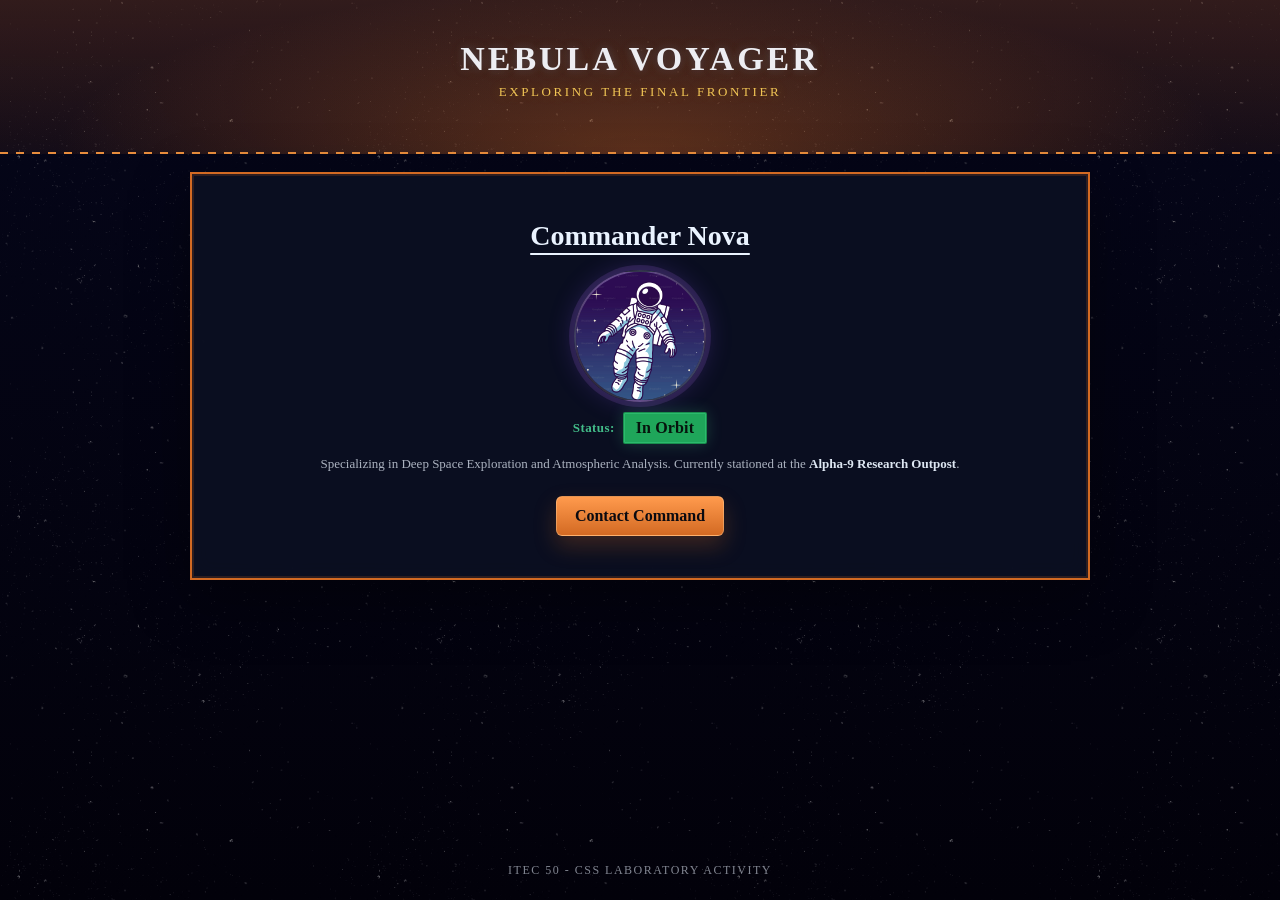
==== index.html @ 78608d45 "Add files via upload" ====
<!doctype html>
<html lang="en">
  <head>
    <meta charset="UTF-8" />
    <meta name="viewport" content="width=device-width, initial-scale=1.0" />
    <title>Nebula Voyager - Commander Nova</title>
    <link rel="stylesheet" href="style.css" />
  </head>
  <body>
    <div class="sky-anim" aria-hidden="true"></div>

    <header class="page-header">
      <div class="kicker">NEBULA VOYAGER</div>
      <div class="subkicker">EXPLORING THE FINAL FRONTIER</div>
    </header>

    <main class="frame" role="main">
      <h1 class="commander-name">Commander Nova</h1>

      <div class="avatar" aria-hidden="true">
        <img class="avatar-img" src="Astro.jpg" alt="" />
      </div>

      <div class="status-wrap" aria-label="Status: In Orbit">
        <span class="status-label">Status:</span>
        <div class="status-pill">
          <span class="status-text">In Orbit</span>
        </div>
      </div>

      <p class="mission">
        Specializing in Deep Space Exploration and Atmospheric Analysis. Currently
        stationed at the <span class="mission-strong">Alpha-9 Research Outpost</span>.
      </p>

      <a class="cta" href="#" role="button" aria-label="Contact Command">
        Contact Command
      </a>
    </main>

    <footer class="page-footer">ITEC 50 - CSS Laboratory Activity</footer>

    <script>
      // Start animations after the initial render ("before the animation").
      window.addEventListener("DOMContentLoaded", () => {
        const body = document.body;
        const sky = document.querySelector(".sky-anim");
        if (!sky) return;

        const rand = (min, max) => Math.random() * (max - min) + min;
        const removeAfter = (el, ms) => setTimeout(() => el.remove(), ms);

        // Delay so the user sees the static scene first.
        setTimeout(() => {
          body.classList.add("anim-on");

          function spawnMeteor() {
            const w = window.innerWidth;
            const h = window.innerHeight;

            const meteor = document.createElement("span");
            meteor.className = "meteor";
            const core = document.createElement("span");
            core.className = "meteor-core";
            meteor.appendChild(core);

            const startX = rand(0, w * 0.9);
            const startY = rand(-140, h * 0.28);
            const len = rand(240, 420);
            const thickness = rand(7, 14);
            const dur = rand(650, 950);

            // Down-right travel angle.
            const angleDeg = rand(20, 35);
            const dist = rand(260, 520);
            const angleRad = (angleDeg * Math.PI) / 180;
            const dx = Math.cos(angleRad) * dist;
            const dy = Math.sin(angleRad) * dist;

            meteor.style.left = startX + "px";
            meteor.style.top = startY + "px";
            meteor.style.setProperty("--dx", dx + "px");
            meteor.style.setProperty("--dy", dy + "px");
            meteor.style.setProperty("--angle", angleDeg + "deg");
            meteor.style.animationDuration = dur + "ms";
            core.style.width = len + "px";
            core.style.height = thickness + "px";

            sky.appendChild(meteor);
            removeAfter(meteor, dur + 60);
          }

          function loop() {
            spawnMeteor();
            setTimeout(loop, rand(500, 1000));
          }

          // Kick off.
          loop();
        }, 300);
      });
    </script>
  </body>
</html>
---- style.css ----
:root{
  --bg0:#02010a;
  --bg1:#05061a;
  --ink:#eaf3ff;
  --muted:rgba(234,243,255,.72);
  --orange:#d36a23;
  --orange2:#ff9a4d;
  --pill-text:#59ffb1;
}

*{ box-sizing:border-box; }
html, body{ height:100%; }

body{
  min-height:100vh;
  margin:0;
  display:flex;
  flex-direction:column;
  color:var(--ink);
  text-align:center;
  position:relative;
  overflow-x:hidden;

  background: linear-gradient(180deg, var(--bg1), var(--bg0));
}

/* Background stars layer (static at first; twinkle starts only after .anim-on is added). */
body::before{
  content:"";
  position:fixed;
  inset:0;
  background-image:url("./Stars.png");
  background-repeat:repeat;
  /* Use a visible scale even if the image is small */
  background-size: 360px 360px;
  opacity:.95;
  pointer-events:none;
  z-index:0;
}

body.anim-on::before{
  animation: twinkle 4.5s infinite ease-in-out;
}

@keyframes twinkle{
  0%   { opacity: .82; filter: brightness(1.0); }
  40%  { opacity: 1; filter: brightness(1.18); }
  70%  { opacity: .86; filter: brightness(1.05); }
  100% { opacity: .95; filter: brightness(1.12); }
}

.page-header,
.frame,
.page-footer{
  position:relative;
  z-index:3;
}

.page-header{
  width:100%;
  padding:34px 18px 60px;
  overflow:hidden;

  /* orange wash across entire header up to the divider */
  background:
    radial-gradient(900px 260px at 50% 100%, rgba(211,106,35,.38) 0%, rgba(211,106,35,0) 65%),
    linear-gradient(180deg, rgba(211,106,35,.22) 0%, rgba(211,106,35,.08) 100%);
}

.page-header::before{
  content:"";
  position:absolute;
  left:0;
  right:0;
  bottom:0;
  height:2px;
  background: repeating-linear-gradient(
    to right,
    rgba(255,155,65,.95) 0 8px,
    rgba(255,155,65,0) 8px 16px
  );
  opacity:.95;
}

.kicker{
  font-family: "Times New Roman", Times, serif;
  letter-spacing: 3px;
  font-weight: 700;
  font-size: 34px;
  text-transform: uppercase;
  color: rgba(248,250,255,.94);
  text-shadow:
    0 0 10px rgba(100,190,255,.18),
    0 0 18px rgba(255,170,90,.10);
  transform: translateY(6px);
}

.subkicker{
  margin-top:6px;
  font-size: 13px;
  letter-spacing: 2.6px;
  text-transform: uppercase;
  color: rgba(255, 210, 90, .92);
  text-shadow: 0 0 12px rgba(255, 190, 60, .25);
  transform: translateY(6px);
}

.frame{
  width:min(900px, calc(100% - 28px));
  margin:18px auto 0;
  border:2px solid var(--orange);
  box-shadow:
    0 0 0 2px rgba(211,106,35,.18) inset,
    0 18px 55px rgba(0,0,0,.35);
  /* more opaque so meteors don't bleed through the "main frame" */
  background: rgba(12, 16, 35, .88);
  backdrop-filter: blur(10px);
  padding: 46px 64px 42px;
}

.commander-name{
  font-family: "Times New Roman", Times, serif;
  font-weight:700;
  font-size: 28px;
  margin:0 0 18px;
  text-decoration: underline;
  text-decoration-thickness: 2px;
  text-underline-offset: 8px;
}

.avatar{
  width:132px;
  height:132px;
  margin:0 auto;
  border-radius:50%;
  overflow:hidden;
  border:2px solid rgba(255,255,255,.12);
  box-shadow:
    0 0 0 5px rgba(180,120,255,.14),
    0 0 26px rgba(140,80,255,.25);
  background:
    radial-gradient(circle at 40% 30%, rgba(186,122,255,.55), transparent 55%),
    radial-gradient(circle at 70% 70%, rgba(90,170,255,.25), transparent 60%),
    linear-gradient(180deg, rgba(55,35,90,.9), rgba(18,10,30,.9));
}

.avatar-img{
  width:100%;
  height:100%;
  object-fit:cover;
  object-position: 50% 45%;
  transform: scale(1.18);
  filter: contrast(1.05) saturate(1.1);
}

.status-wrap{
  display:flex;
  align-items:center;
  justify-content:center;
  gap:8px;
  margin:10px auto 10px;
}

.status-label{
  color: rgba(89,255,177,.72);
  font-weight:800;
  letter-spacing: .4px;
  font-size: 13px;
}

.status-pill{
  display:inline-flex;
  align-items:center;
  padding: 6px 12px;
  border-radius: 2px;
  background: #1fa65a;
  border: 1px solid rgba(0,0,0,.15);
  box-shadow:
    0 0 0 1px rgba(89,255,177,.22) inset,
    0 0 16px rgba(89,255,177,.18);
  color: #06140d;
  font-weight: 900;
  letter-spacing: .15px;
}

.mission{
  margin: 0 auto 22px;
  max-width: 680px;
  color: var(--muted);
  line-height: 1.55;
  font-size: 13px;
}

.mission-strong{
  color: rgba(234,243,255,.95);
  font-weight: 800;
}

.cta{
  display:inline-block;
  background: linear-gradient(180deg, var(--orange2), var(--orange));
  color: #0b0a10;
  text-decoration:none;
  font-weight: 800;
  padding: 10px 18px;
  border-radius: 6px;
  border: 1px solid rgba(255, 220, 170, .35);
  box-shadow: 0 10px 22px rgba(211,106,35,.25);
  transition: transform .15s ease, box-shadow .15s ease, filter .15s ease;
}

.cta:hover{
  transform: translateY(-2px);
  box-shadow: 0 14px 32px rgba(211,106,35,.35);
  filter: saturate(1.05);
}

.cta:focus-visible{
  outline: 3px solid rgba(90,170,255,.55);
  outline-offset: 3px;
}

.page-footer{
  margin-top:auto;
  padding: 18px 10px 22px;
  font-size: 12px;
  color: rgba(234,243,255,.55);
  text-transform: uppercase;
  letter-spacing: 1.5px;
}

/* Meteors layer (only used after JS adds them) */
.sky-anim{
  position:fixed;
  inset:0;
  pointer-events:none;
  z-index:0;
}

.meteor{
  position:absolute;
  left:0;
  top:0;
  opacity:0;
  animation-name: meteor;
  animation-timing-function: linear;
  animation-fill-mode: forwards;
}

.meteor-core{
  position:absolute;
  left:0;
  top:50%;
  transform: translateY(-50%) rotate(var(--angle));
  transform-origin: 0% 50%;
  overflow: visible;
  background: linear-gradient(90deg,
    rgba(255,255,255,0) 0%,
    rgba(255,255,255,.98) 35%,
    rgba(160,240,255,.92) 55%,
    rgba(255,255,255,0) 100%);
  filter: drop-shadow(0 0 10px rgba(140,220,255,.75)) drop-shadow(0 0 18px rgba(120,210,255,.35));
  border-radius: 999px;
}

.meteor-core::after{
  content:"";
  position:absolute;
  right:-10px;
  top:50%;
  width:16px;
  height:16px;
  transform: translateY(-50%);
  border-radius: 50%;
  background: radial-gradient(circle, rgba(190,255,255,1) 0%, rgba(190,255,255,.45) 38%, rgba(190,255,255,0) 70%);
  filter: blur(.2px);
}

@keyframes meteor{
  0%{
    opacity:0;
    transform: translate3d(0,0,0);
  }
  10%{ opacity:1; }
  100%{
    opacity:0;
    transform: translate3d(var(--dx), var(--dy), 0);
  }
}

@media (max-width: 640px){
  .frame{
    padding: 36px 22px 28px;
  }
  .kicker{ font-size: 22px; }
  .commander-name{ font-size: 24px; }
  .avatar{ width:118px; height:118px; }
}
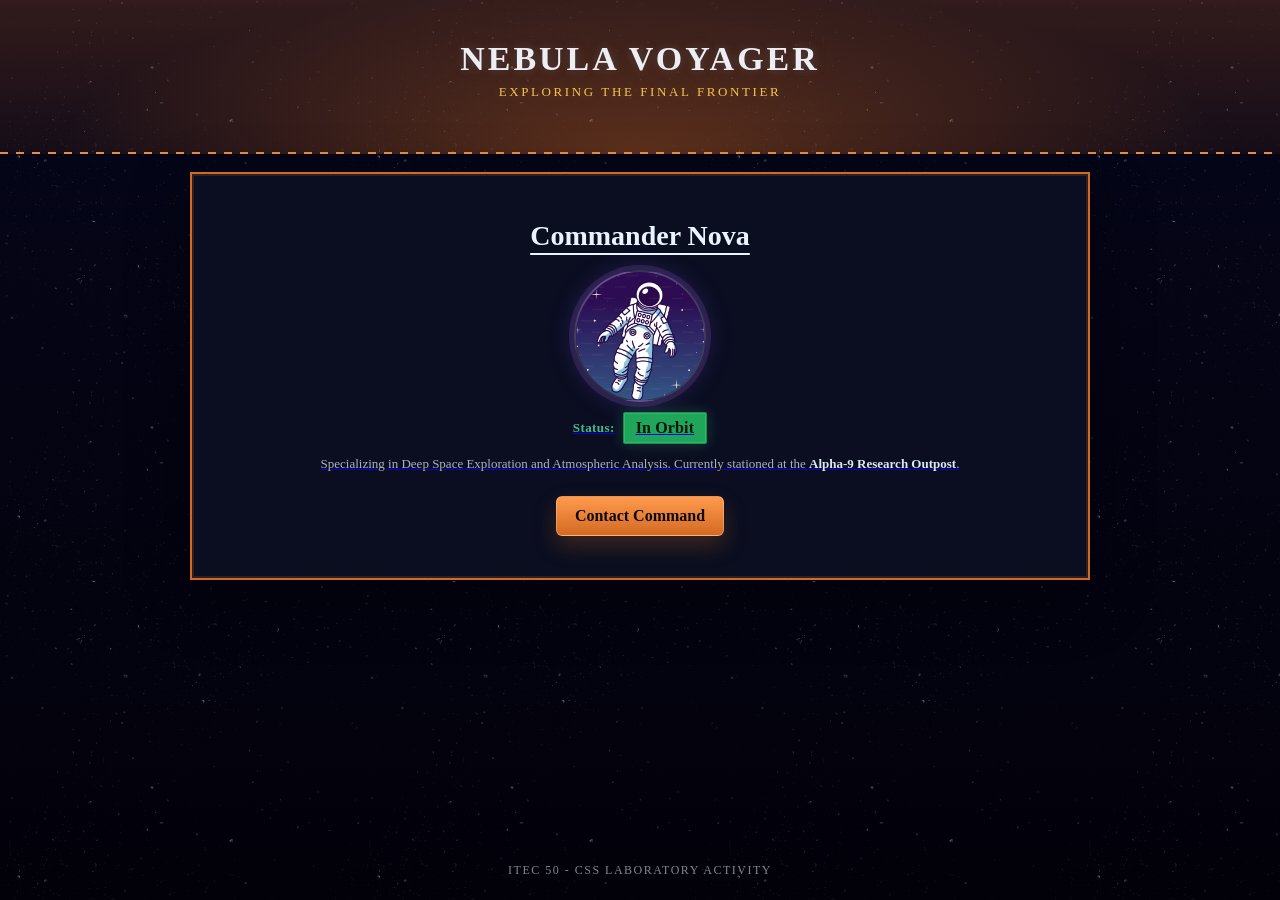
==== commit 0619c35c: "Update index.html" ====
--- a/index.html
+++ b/index.html
@@ -18,6 +18,7 @@
       <h1 class="commander-name">Commander Nova</h1>
 
       <div class="avatar" aria-hidden="true">
+        <a href="files/Tribute/index.html">
         <img class="avatar-img" src="Astro.jpg" alt="" />
       </div>
 
